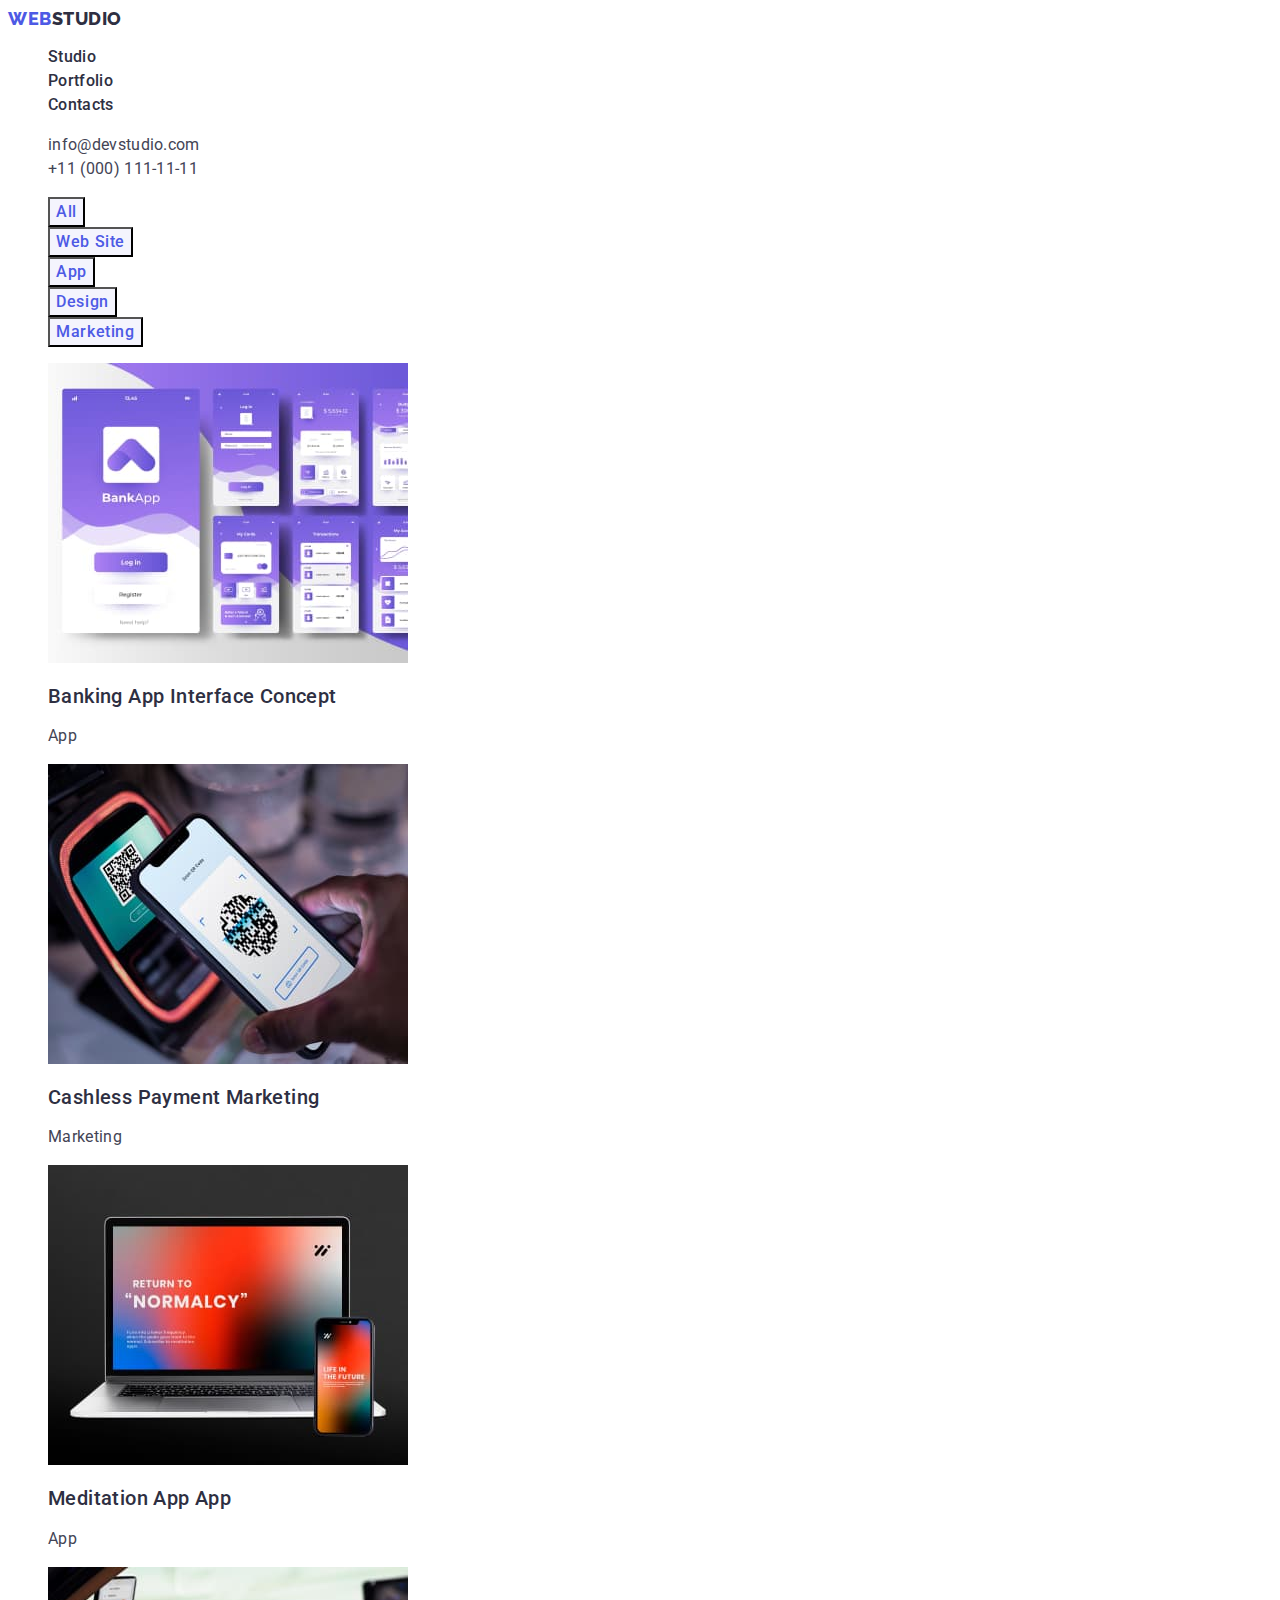
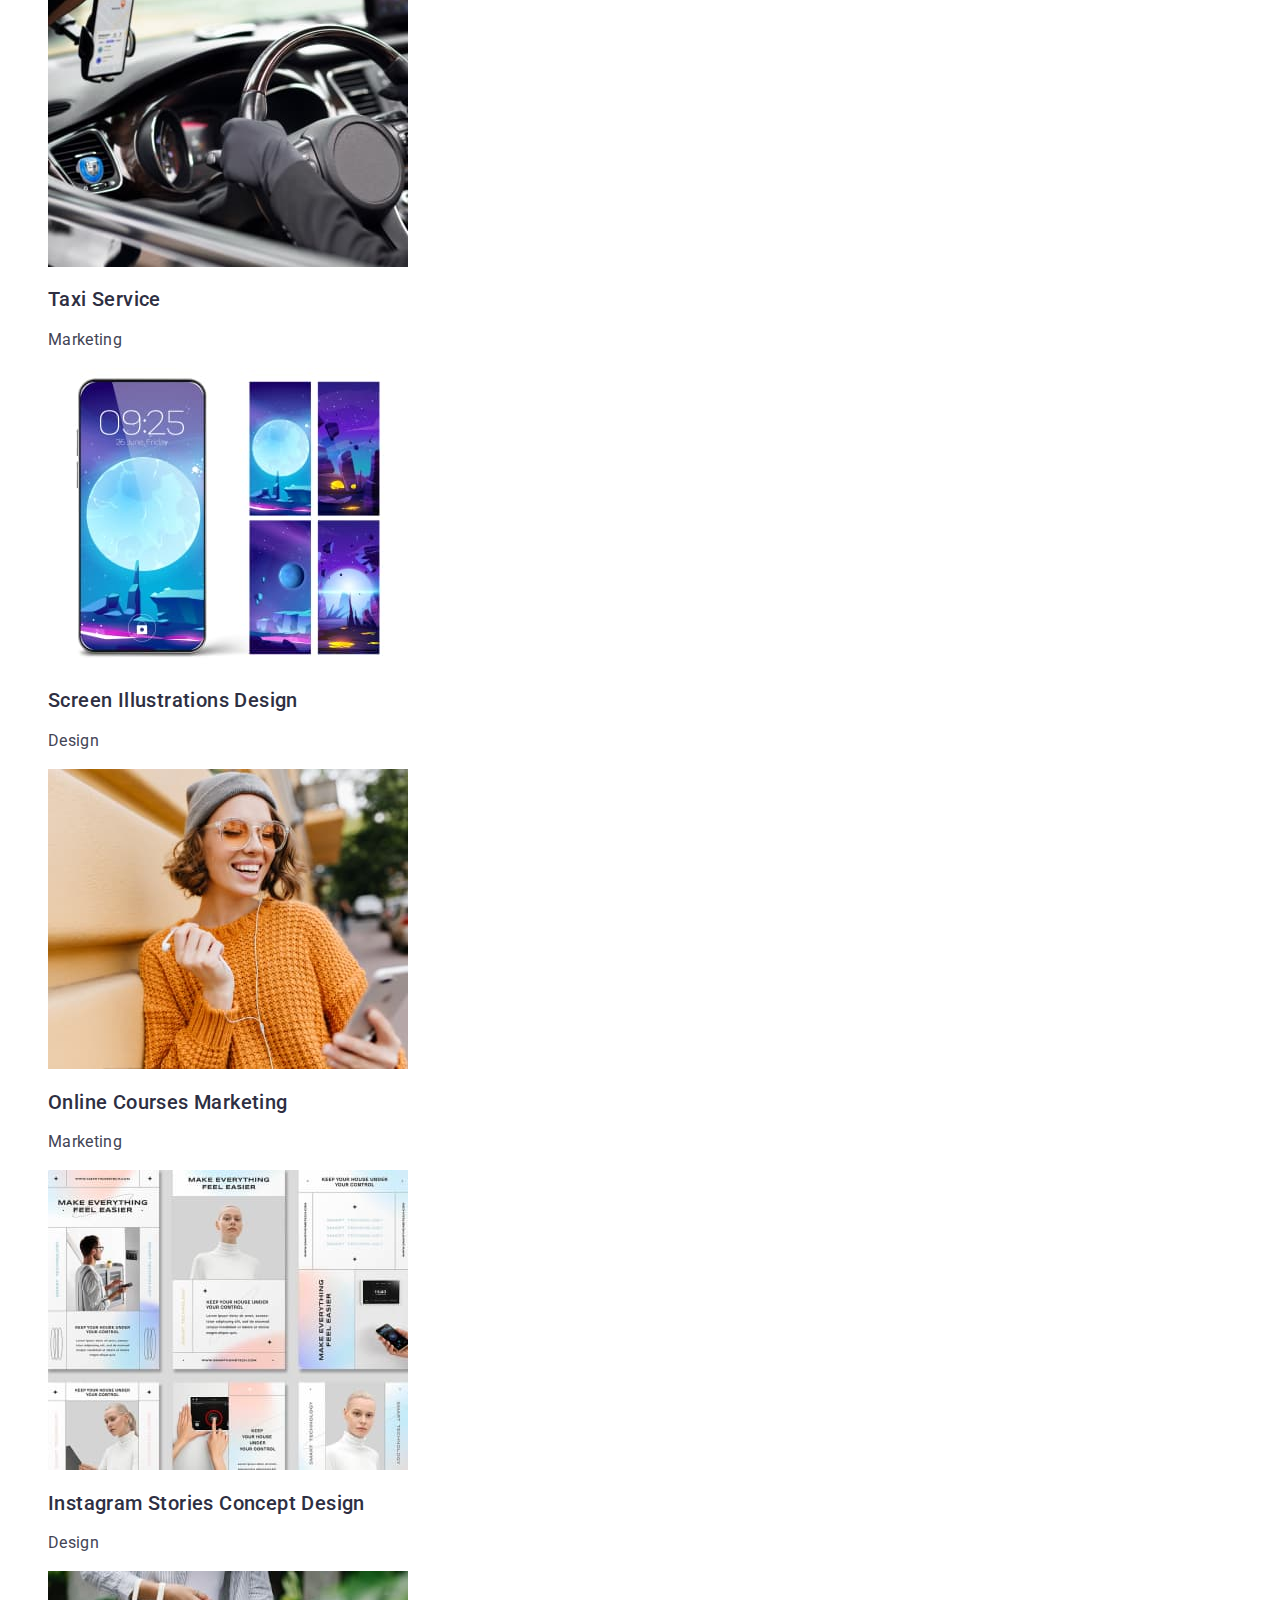
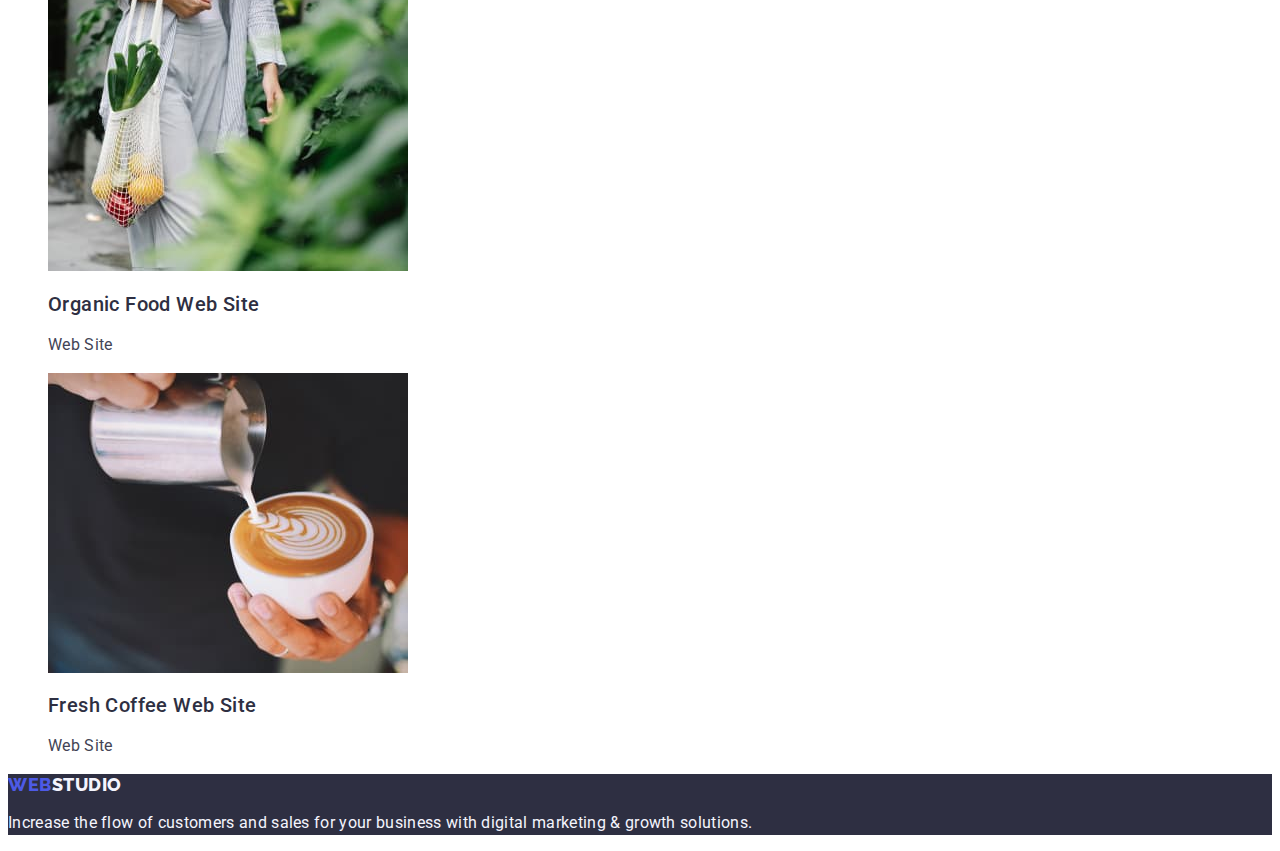
==== portfolio.html @ 2a6f194c "index+porfolio+css. ver 12" ====
<!DOCTYPE html>
<html lang="en">
  <head>
    <meta charset="UTF-8" />
    <meta name="viewport" content="width=device-width, initial-scale=1.0" />
    <link rel="preconnect" href="https://fonts.googleapis.com" />
    <link rel="preconnect" href="https://fonts.gstatic.com" crossorigin />
    <link
      href="https://fonts.googleapis.com/css2?family=Montserrat:wght@400;600&family=Raleway:wght@800&display=swap"
      rel="stylesheet"
    />
    <link rel="preconnect" href="https://fonts.googleapis.com" />
    <link rel="preconnect" href="https://fonts.gstatic.com" crossorigin />
    <link
      href="https://fonts.googleapis.com/css2?family=Montserrat:wght@400;600&family=Raleway:wght@800&family=Roboto:wght@400;500;700;900&display=swap"
      rel="stylesheet"
    />
    <link href="./css/styles.css" rel="stylesheet" />
    <title>Portfolio</title>
  </head>
  <body>
    <!--Top Line-->
    <header>
      <nav>
        <a class="header-logo-upper link" href="./portfolio.html"
          >Web<span class="logo-ligh">Studio</span>
        </a>
        <ul class="header-menu list">
          <li class="header-menu-item">
            <a class="header-menu-link link" href="./index.html">Studio</a>
          </li>
          <li class="header-menu-item">
            <a class="header-menu-link link" href="./portfolio.html"
              >Portfolio</a
            >
          </li>
          <li class="header-menu-item">
            <a class="header-menu-link link" href="">Contacts</a>
          </li>
        </ul>
      </nav>
      <address class="address">
        <ul class="address-menu list">
          <li class="address-menu-item">
            <a class="address-menu-link link" href="mailto:info@devstudio.com"
              >info@devstudio.com</a
            >
          </li>
          <li class="address-menu-item">
            <a class="address-menu-link link" href="tel:+110001111111"
              >+11 (000) 111-11-11</a
            >
          </li>
        </ul>
      </address>
    </header>

    <main>
      <section>
        <h1 hidden>Section 2</h1>
        <ul class="section-two-menu list">
          <li class="section-two-menu-item">
            <button type="button" class="digital-two">All</button>
          </li>
          <li class="section-two-menu-item">
            <button type="button" class="digital-two">Web Site</button>
          </li>
          <li class="section-two-menu-item">
            <button type="button" class="digital-two">App</button>
          </li>
          <li class="section-two-menu-item">
            <button type="button" class="digital-two">Design</button>
          </li>
          <li class="section-two-menu-item">
            <button type="button" class="digital-two">Marketing</button>
          </li>
        </ul>
        <h2 hidden>Our services</h2>
        <ul class="our-services list">
          <li class="our-services-item link">
            <img
              src="./images/banking-app.jpg"
              alt="Banking App Interface Concept"
              width="360"
            />
            <h2 class="sect-heads-three">Banking App Interface Concept</h2>
            <p class="section-text">App</p>
          </li>
          <li class="our-services-item link">
            <img
              src="./images/cashless-payment.jpg"
              alt="Cashless Payment Marketing"
              width="360"
              class="our-services-images"
            />
            <h2 class="sect-heads-three">Cashless Payment Marketing</h2>
            <p class="section-text">Marketing</p>
          </li>
          <li class="our-services-item link">
            <img
              src="./images/meditation-app.jpg"
              alt="Meditation App App"
              width="360"
              class="our-services-images"
            />
            <h2 class="sect-heads-three">Meditation App App</h2>
            <p class="section-text">App</p>
          </li>
          <li class="our-services-item link">
            <img
              src="./images/taxi-service.jpg"
              alt="Taxi Service"
              width="360"
              class="our-services-images"
            />
            <h2 class="sect-heads-three">Taxi Service</h2>
            <p class="section-text">Marketing</p>
          </li>
          <li class="our-services-item link">
            <img
              src="./images/screen-illustrations.jpg"
              alt="Screen Illustrations Design"
              width="360"
              class="our-services-images"
            />
            <h2 class="sect-heads-three">Screen Illustrations Design</h2>
            <p class="section-text">Design</p>
          </li>
          <li class="our-services-item link">
            <img
              src="./images/online-courses.jpg"
              alt="Online Courses Marketing"
              width="360"
              class="our-services-images"
            />
            <h2 class="sect-heads-three">Online Courses Marketing</h2>
            <p class="section-text">Marketing</p>
          </li>
          <li class="our-services-item link">
            <img
              src="./images/instagram-stories.jpg"
              alt="Instagram Stories Concept Design"
              width="360"
              class="our-services-images"
            />
            <h2 class="sect-heads-three">Instagram Stories Concept Design</h2>
            <p class="section-text">Design</p>
          </li>
          <li class="our-services-item link">
            <img
              src="./images/organic-food.jpg"
              alt="Organic Food Web Site"
              width="360"
              class="our-services-images"
            />
            <h2 class="sect-heads-three">Organic Food Web Site</h2>
            <p class="section-text">Web Site</p>
          </li>
          <li class="our-services-item link">
            <img
              src="./images/fresh-coffee.jpg"
              alt="Fresh Coffee Web Site"
              width="360"
              class="our-services-images"
            />
            <h2 class="sect-heads-three">Fresh Coffee Web Site</h2>
            <p class="section-text">Web Site</p>
          </li>
        </ul>
      </section>
    </main>

    <footer class="bottom-of-the-page">
      <a class="header-logo-upper link" href="./index.html"
        >Web<span class="logo-ligh-two">Studio</span>
      </a>
      <p class="footer-text">
        Increase the flow of customers and sales for your business with digital
        marketing & growth solutions.
      </p>
    </footer>
  </body>
</html>
---- css/styles.css ----
:root {
    --iris: #4D5AE5;
    --ocean: #404BBF;
    --navy-blue: #2E2F42;
    --green: #31D0AA;
    --slate: #434455;
    --light-slate: #8E8F99;
    --cornflower: #E7E9FC;
    --cloud: #F4F4FD;
    --grey: #2E2F42;
    --white: #FFFFFF;
    --dairy: #FCFCFC;

}

body {
    font-family: Roboto, sans-serif;
    color: #434455;
    background-color: #FFFFFF;
}

button {
    cursor: pointer;
}

.header {
    background: var(--white);
}

.list {
    list-style: none;
}

.link {
    text-decoration: none;
}

.header-logo-upper {
    font-size: 18px;
    font-family: Raleway, sans-serif;
    font-weight: 800;
    text-transform: uppercase;
    color: var(--iris);
    line-height: 1.17;
    letter-spacing: 0.03em;
}

.logo-ligh {
    color: var(--grey);
}

.logo-ligh-two {
    color: var(--cloud) ;
}

.header-menu-link {
    font-size: 16px;
    font-weight: 500;
    line-height: 1.5;
    letter-spacing: 0.02em;
    color: var(--navy-blue);
}

.header-menu-link:hover,
.header-menu-link:focus {
    color: var(--ocean);
}

.address {
    font-style: normal;
}

.address-menu-link{
    font-size: 16px;
    line-height: 1.5;
    letter-spacing: 0.02em;
    color: var(--slate);
}

.address-menu-link:hover,
.address-menu-link:focus {
    color: var(--ocean);
}

.hero-image {
    background-color: var(--navyblue, #2e2f42);
}

.hero-image-title {
    color: var(--white);
    font-size: 56px;
    font-family: Roboto;
    font-weight: 700;
    line-height: 1.07;
    letter-spacing: 0.02em;
    text-align: center;
}
.digital {
    background: var(--iris);
    color: var(--white);
    font-family: "Roboto", sans-serif;
    font-weight: 500;
    font-size: 16px;
    line-height: 1.5;
    letter-spacing: 0.04em;
    }

.digital:hover,
.digital:focus {
    background: var(--ocean)
}

.sect-heads-three {
    color: var(--navy-blue);
    font-size: 20px;
    font-family: Roboto;
    font-weight: 500;
    line-height: 1.2;
    letter-spacing: 0.02em;
}

.section-text {
    color: var(--slate);
    font-size: 16px;
    font-family: Roboto;
    line-height: 1.5;
    letter-spacing: 0.02em;
}

.sect-heads-two {
    color: var(--navy-blue);
    text-align: center;
    font-size: 36px;
    font-family: Roboto;
    font-weight: 700;
    line-height: 1.11;
    letter-spacing: 0.02em;
    text-transform: capitalize;
}

.img-bg {
    background: var(--cornflower)
}

.sect-four {
    background-color: #F4F4FD;
}

.bottom-of-the-page {
    background: var(--navy-blue);
}

.sect-four-item {
    background-color: #FFFFFF;
}

.footer-text {
    color: var(--cloud);
    font-size: 16px;
    font-family: Roboto;
    line-height: 24px;
    letter-spacing: 0.32px;
}

.digital-two {
    font-family: "Roboto", sans-serif;
    font-weight: 500;
    font-size: 16px;
    line-height: 1.5;
    letter-spacing: 0.04em;
    color: var(--iris);
    background-color: var(--cloud);
}
.digital-two:hover,
.digital-two:focus {
    background-color: var(--ocean);
    color: var(--white);
}
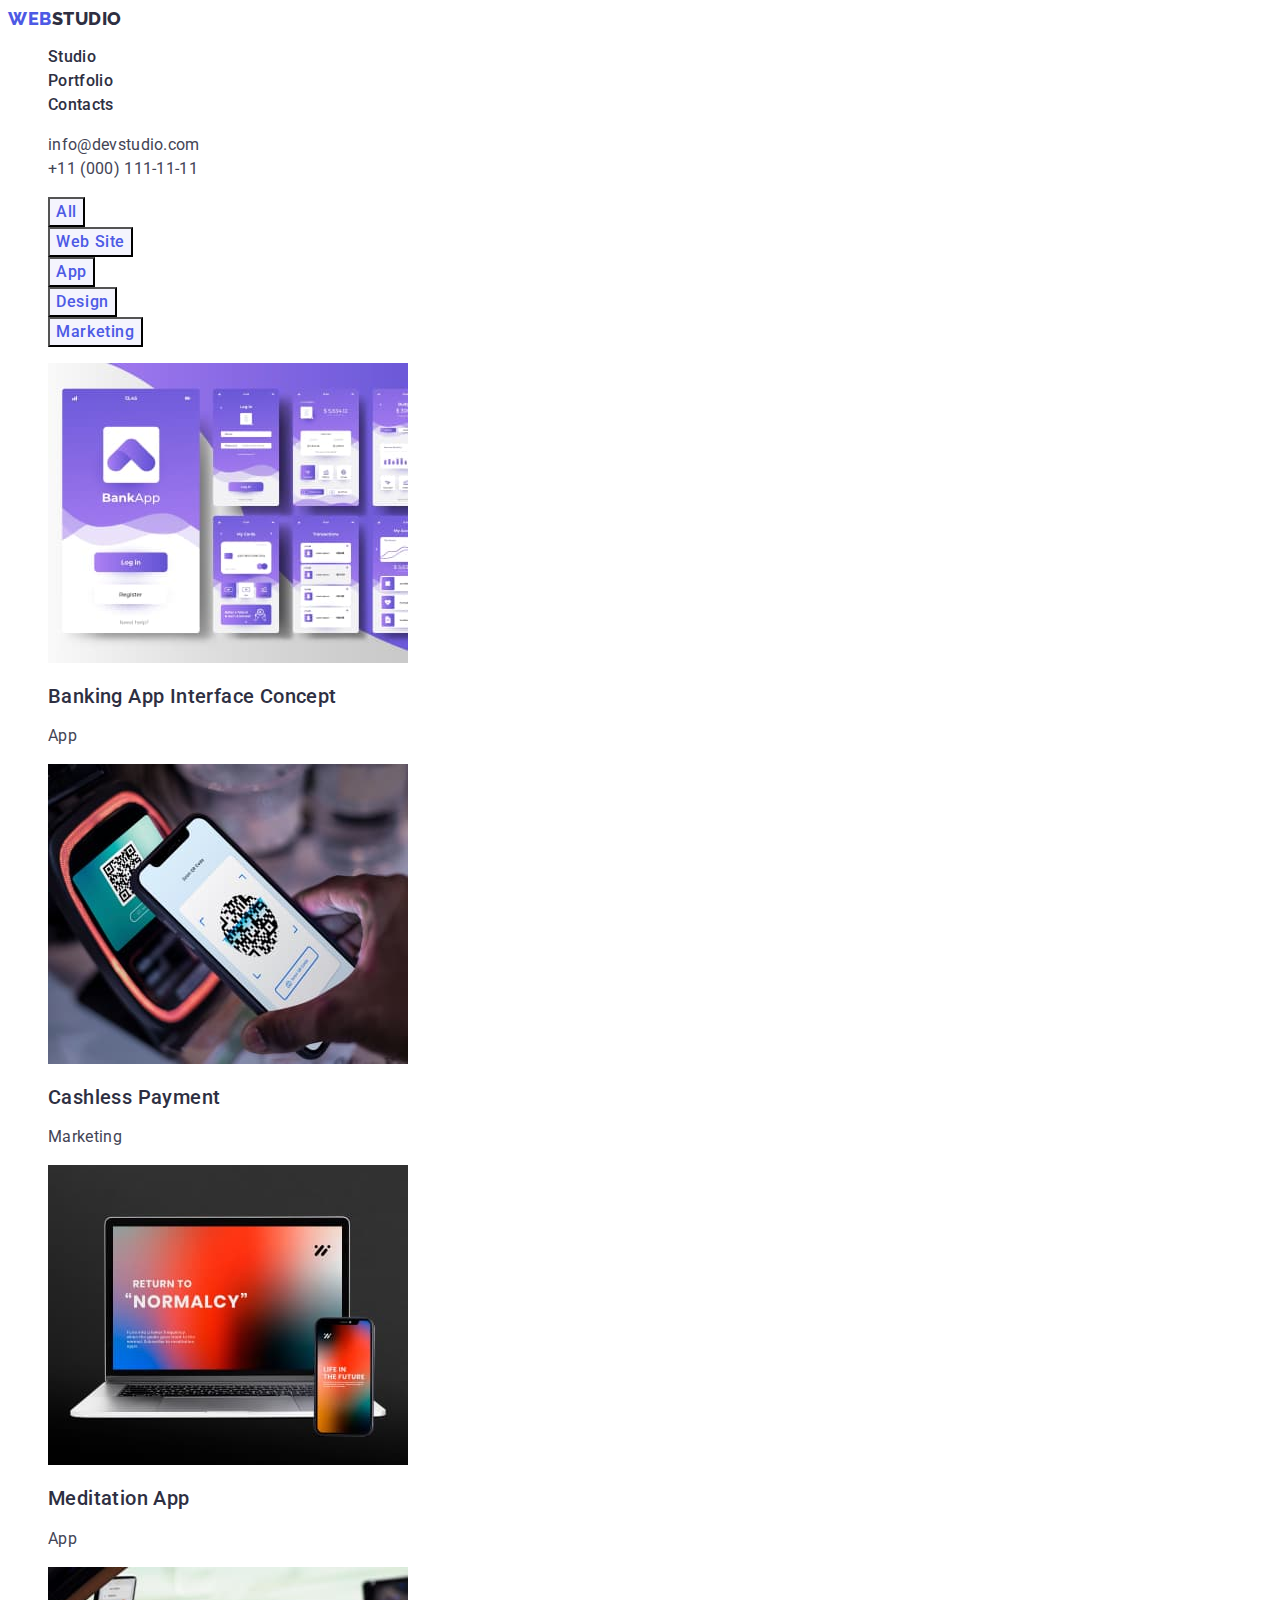
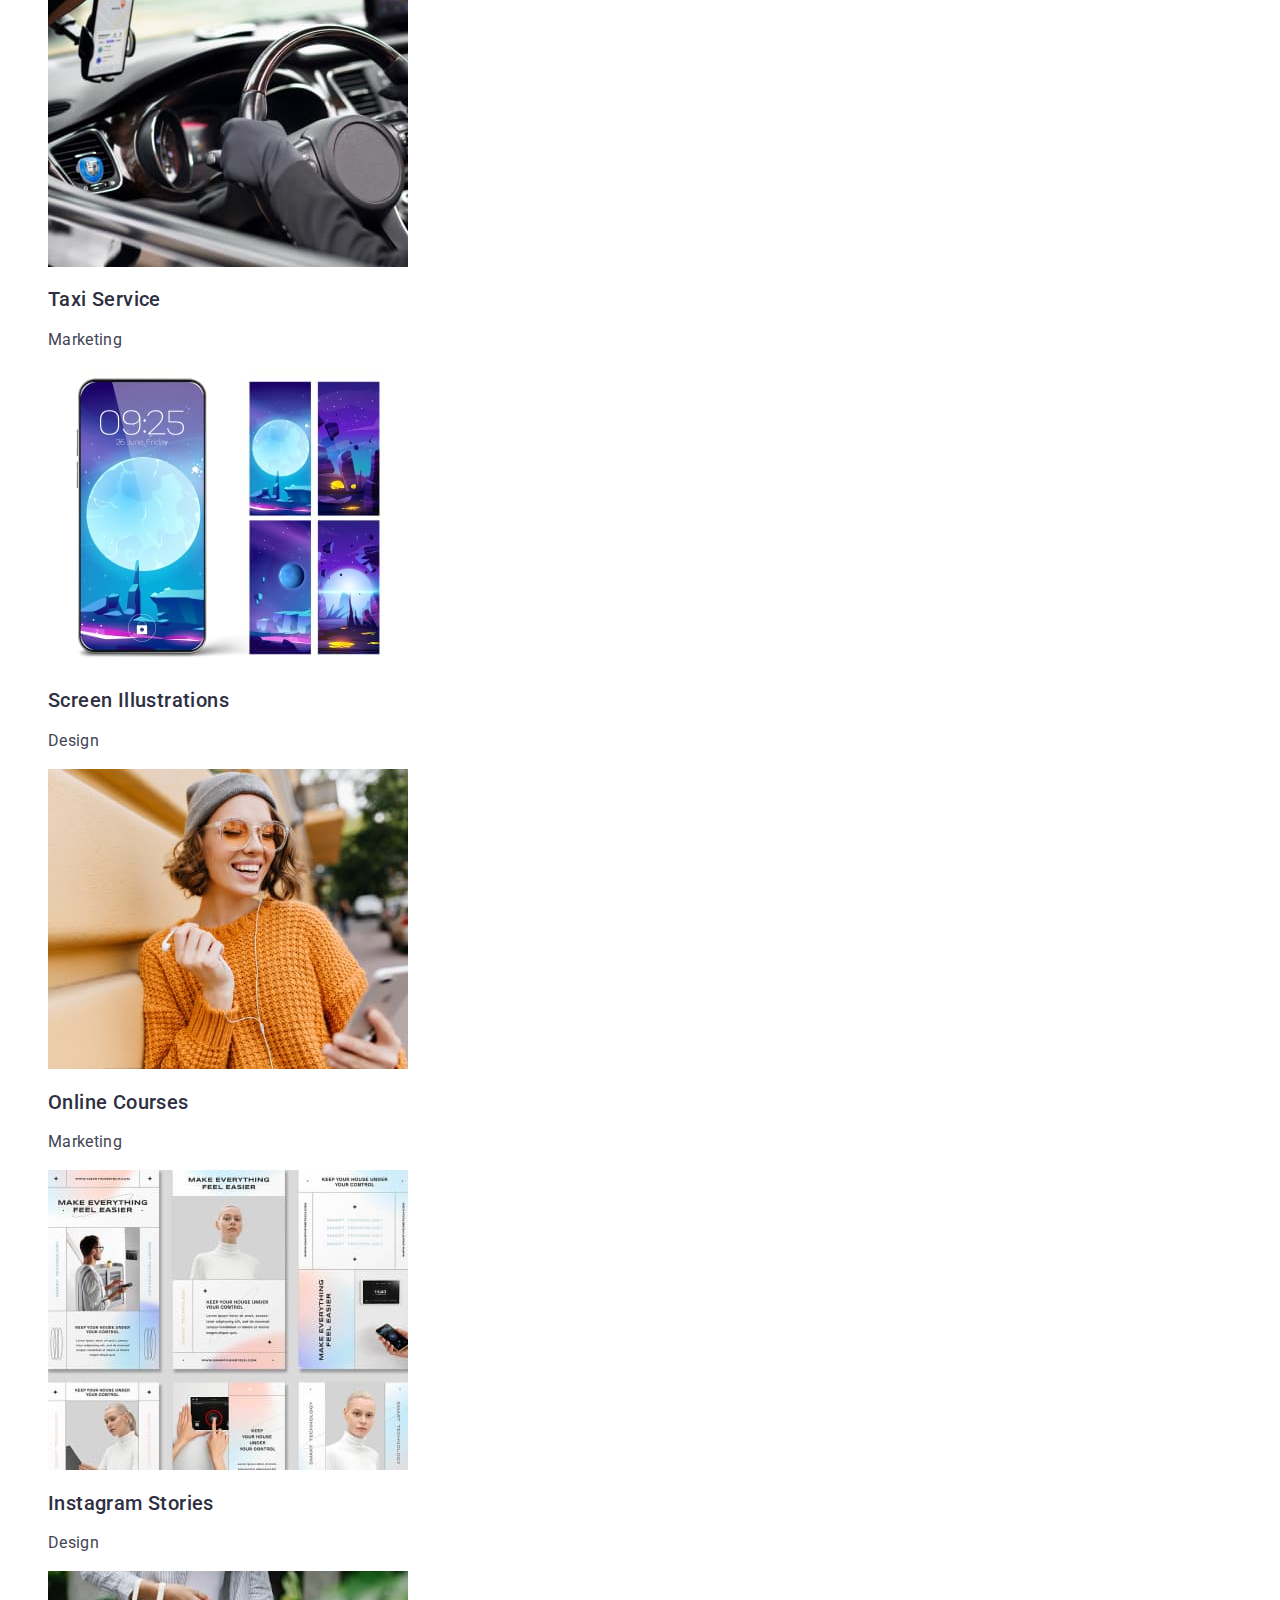
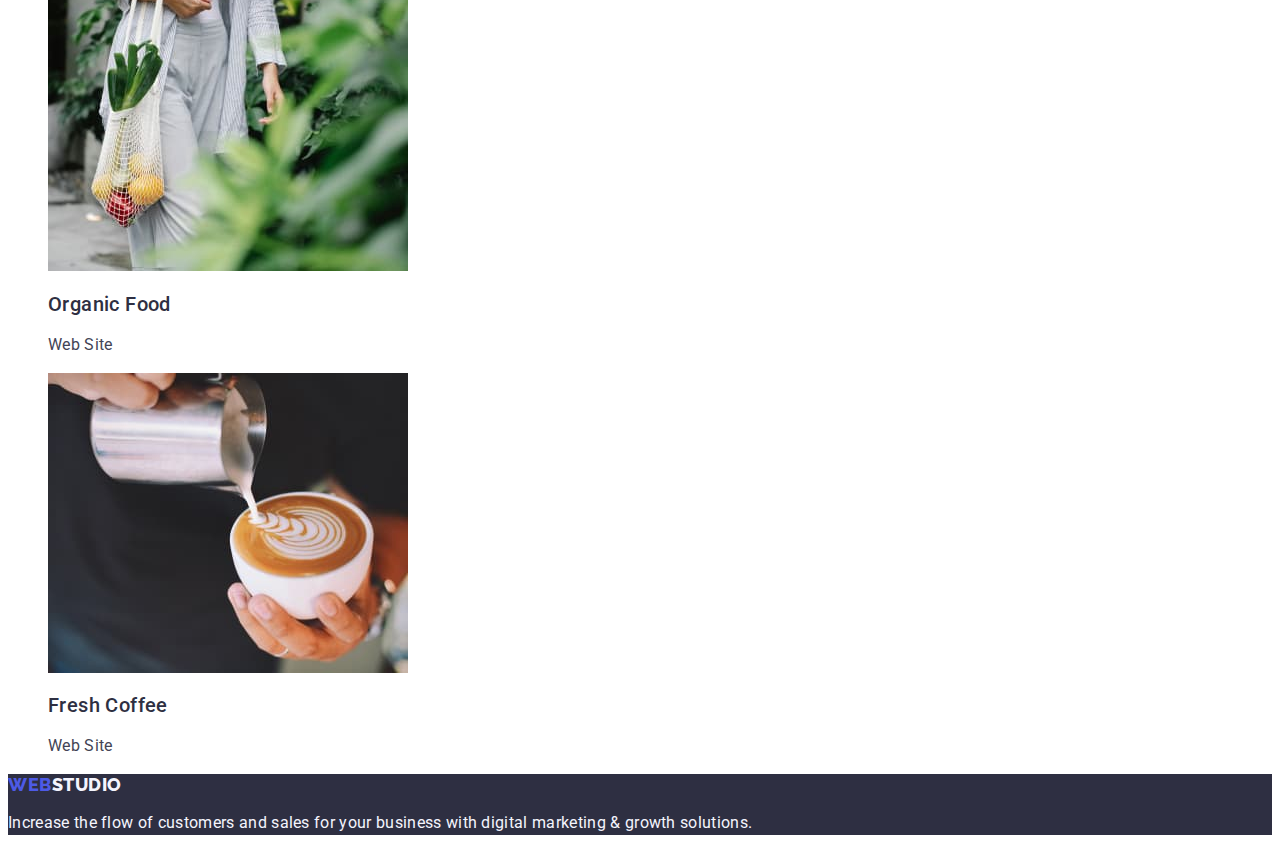
==== commit 70753b50: "index+porfolio+css. ver 15" ====
--- a/portfolio.html
+++ b/portfolio.html
@@ -60,111 +60,129 @@
         <h1 hidden>Section 2</h1>
         <ul class="section-two-menu list">
           <li class="section-two-menu-item">
-            <button type="button" class="digital-two">All</button>
-          </li>
-          <li class="section-two-menu-item">
-            <button type="button" class="digital-two">Web Site</button>
-          </li>
-          <li class="section-two-menu-item">
-            <button type="button" class="digital-two">App</button>
-          </li>
-          <li class="section-two-menu-item">
-            <button type="button" class="digital-two">Design</button>
-          </li>
-          <li class="section-two-menu-item">
-            <button type="button" class="digital-two">Marketing</button>
-          </li>
-        </ul>
-        <h2 hidden>Our services</h2>
+            <button type="button" class="digital-two link">All</button>
+          </li>
+          <li class="section-two-menu-item">
+            <button type="button" class="digital-two link">Web Site</button>
+          </li>
+          <li class="section-two-menu-item">
+            <button type="button" class="digital-two link">App</button>
+          </li>
+          <li class="section-two-menu-item">
+            <button type="button" class="digital-two link">Design</button>
+          </li>
+          <li class="section-two-menu-item">
+            <button type="button" class="digital-two link">Marketing</button>
+          </li>
+        </ul>
         <ul class="our-services list">
-          <li class="our-services-item link">
-            <img
-              src="./images/banking-app.jpg"
-              alt="Banking App Interface Concept"
-              width="360"
-            />
-            <h2 class="sect-heads-three">Banking App Interface Concept</h2>
-            <p class="section-text">App</p>
-          </li>
-          <li class="our-services-item link">
-            <img
-              src="./images/cashless-payment.jpg"
-              alt="Cashless Payment Marketing"
-              width="360"
-              class="our-services-images"
-            />
-            <h2 class="sect-heads-three">Cashless Payment Marketing</h2>
-            <p class="section-text">Marketing</p>
-          </li>
-          <li class="our-services-item link">
-            <img
-              src="./images/meditation-app.jpg"
-              alt="Meditation App App"
-              width="360"
-              class="our-services-images"
-            />
-            <h2 class="sect-heads-three">Meditation App App</h2>
-            <p class="section-text">App</p>
-          </li>
-          <li class="our-services-item link">
-            <img
-              src="./images/taxi-service.jpg"
-              alt="Taxi Service"
-              width="360"
-              class="our-services-images"
-            />
-            <h2 class="sect-heads-three">Taxi Service</h2>
-            <p class="section-text">Marketing</p>
-          </li>
-          <li class="our-services-item link">
-            <img
-              src="./images/screen-illustrations.jpg"
-              alt="Screen Illustrations Design"
-              width="360"
-              class="our-services-images"
-            />
-            <h2 class="sect-heads-three">Screen Illustrations Design</h2>
-            <p class="section-text">Design</p>
-          </li>
-          <li class="our-services-item link">
-            <img
-              src="./images/online-courses.jpg"
-              alt="Online Courses Marketing"
-              width="360"
-              class="our-services-images"
-            />
-            <h2 class="sect-heads-three">Online Courses Marketing</h2>
-            <p class="section-text">Marketing</p>
-          </li>
-          <li class="our-services-item link">
-            <img
-              src="./images/instagram-stories.jpg"
-              alt="Instagram Stories Concept Design"
-              width="360"
-              class="our-services-images"
-            />
-            <h2 class="sect-heads-three">Instagram Stories Concept Design</h2>
-            <p class="section-text">Design</p>
-          </li>
-          <li class="our-services-item link">
-            <img
-              src="./images/organic-food.jpg"
-              alt="Organic Food Web Site"
-              width="360"
-              class="our-services-images"
-            />
-            <h2 class="sect-heads-three">Organic Food Web Site</h2>
-            <p class="section-text">Web Site</p>
-          </li>
-          <li class="our-services-item link">
-            <img
-              src="./images/fresh-coffee.jpg"
-              alt="Fresh Coffee Web Site"
-              width="360"
-              class="our-services-images"
-            />
-            <h2 class="sect-heads-three">Fresh Coffee Web Site</h2>
-            <p class="section-text">Web Site</p>
+          <li class="our-services-item">
+            <a class="our-services-link link" href="">
+              <img
+                src="./images/banking-app.jpg"
+                alt="Banking App Interface Concept"
+                width="360"
+                class="our-services-images link"
+              />
+              <h2 class="sect-heads-three">Banking App Interface Concept</h2>
+              <p class="section-text">App</p>
+            </a>
+          </li>
+          <li class="our-services-item">
+            <a class="our-services-link link" href="">
+              <img
+                src="./images/cashless-payment.jpg"
+                alt="Cashless Payment Marketing"
+                width="360"
+                class="our-services-images link"
+              />
+              <h2 class="sect-heads-three">Cashless Payment</h2>
+              <p class="section-text">Marketing</p>
+            </a>
+          </li>
+          <li class="our-services-item">
+            <a class="our-services-link link" href="">
+              <img
+                src="./images/meditation-app.jpg"
+                alt="Meditation App App"
+                width="360"
+                class="our-services-images link"
+              />
+              <h2 class="sect-heads-three">Meditation App</h2>
+              <p class="section-text">App</p>
+            </a>
+          </li>
+          <li class="our-services-item">
+            <a class="our-services-link link" href="">
+              <img
+                src="./images/taxi-service.jpg"
+                alt="Taxi Service"
+                width="360"
+                class="our-services-images link"
+              />
+              <h2 class="sect-heads-three">Taxi Service</h2>
+              <p class="section-text">Marketing</p>
+            </a>
+          </li>
+          <li class="our-services-item">
+            <a class="our-services-link link" href="">
+              <img
+                src="./images/screen-illustrations.jpg"
+                alt="Screen Illustrations Design"
+                width="360"
+                class="our-services-images link"
+              />
+              <h2 class="sect-heads-three">Screen Illustrations</h2>
+              <p class="section-text">Design</p>
+            </a>
+          </li>
+          <li class="our-services-item">
+            <a class="our-services-link link" href="">
+              <img
+                src="./images/online-courses.jpg"
+                alt="Online Courses Marketing"
+                width="360"
+                class="our-services-images link"
+              />
+              <h2 class="sect-heads-three">Online Courses</h2>
+              <p class="section-text">Marketing</p>
+            </a>
+          </li>
+          <li class="our-services-item">
+            <a class="our-services-link link" href="">
+              <img
+                src="./images/instagram-stories.jpg"
+                alt="Instagram Stories Concept Design"
+                width="360"
+                class="our-services-images link"
+              />
+              <h2 class="sect-heads-three">Instagram Stories</h2>
+              <p class="section-text">Design</p>
+            </a>
+          </li>
+          <li class="our-services-item">
+            <a class="our-services-link link" href="">
+              <img
+                src="./images/organic-food.jpg"
+                alt="Organic Food Web Site"
+                width="360"
+                class="our-services-images link"
+              />
+              <h2 class="sect-heads-three">Organic Food</h2>
+              <p class="section-text">Web Site</p>
+            </a>
+          </li>
+          <li class="our-services-item">
+            <a class="our-services-link link" href="">
+              <img
+                src="./images/fresh-coffee.jpg"
+                alt="Fresh Coffee Web Site"
+                width="360"
+                class="our-services-images link"
+              />
+              <h2 class="sect-heads-three">Fresh Coffee</h2>
+              <p class="section-text">Web Site</p>
+            </a>
           </li>
         </ul>
       </section>
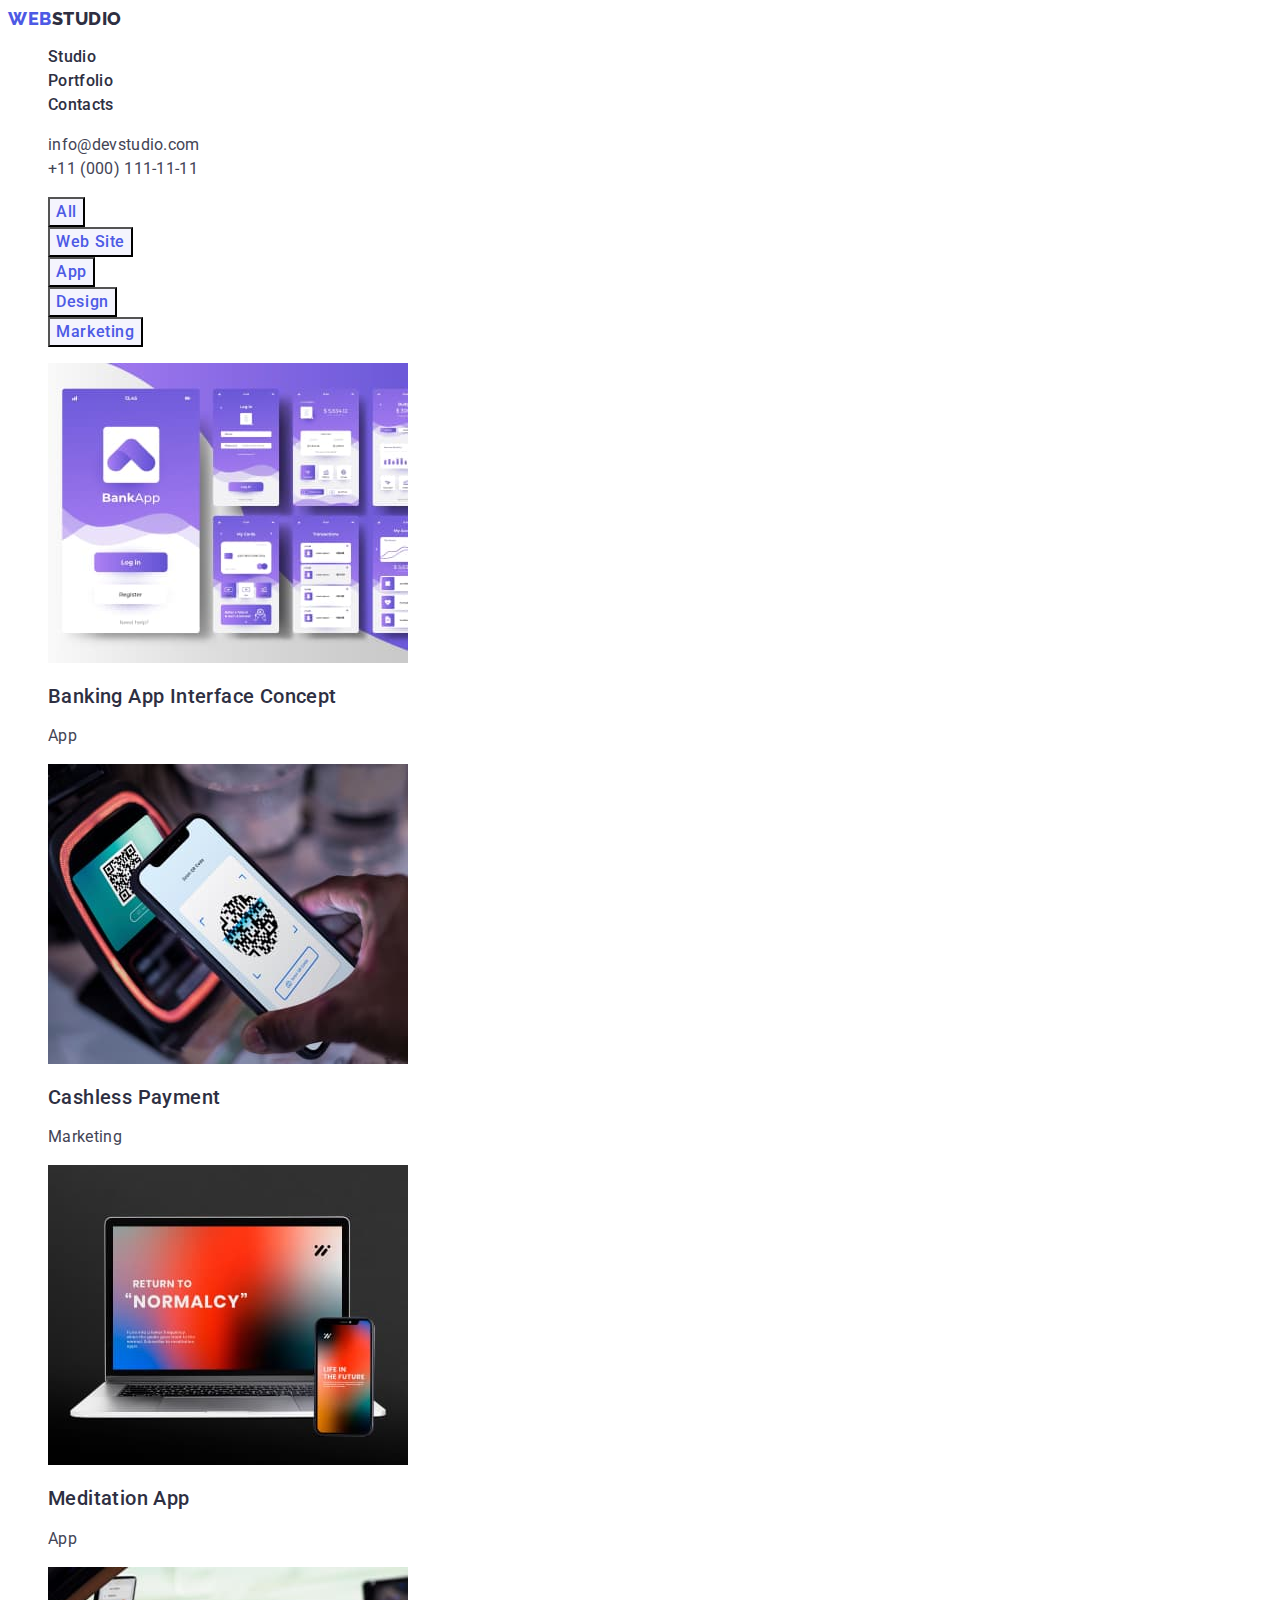
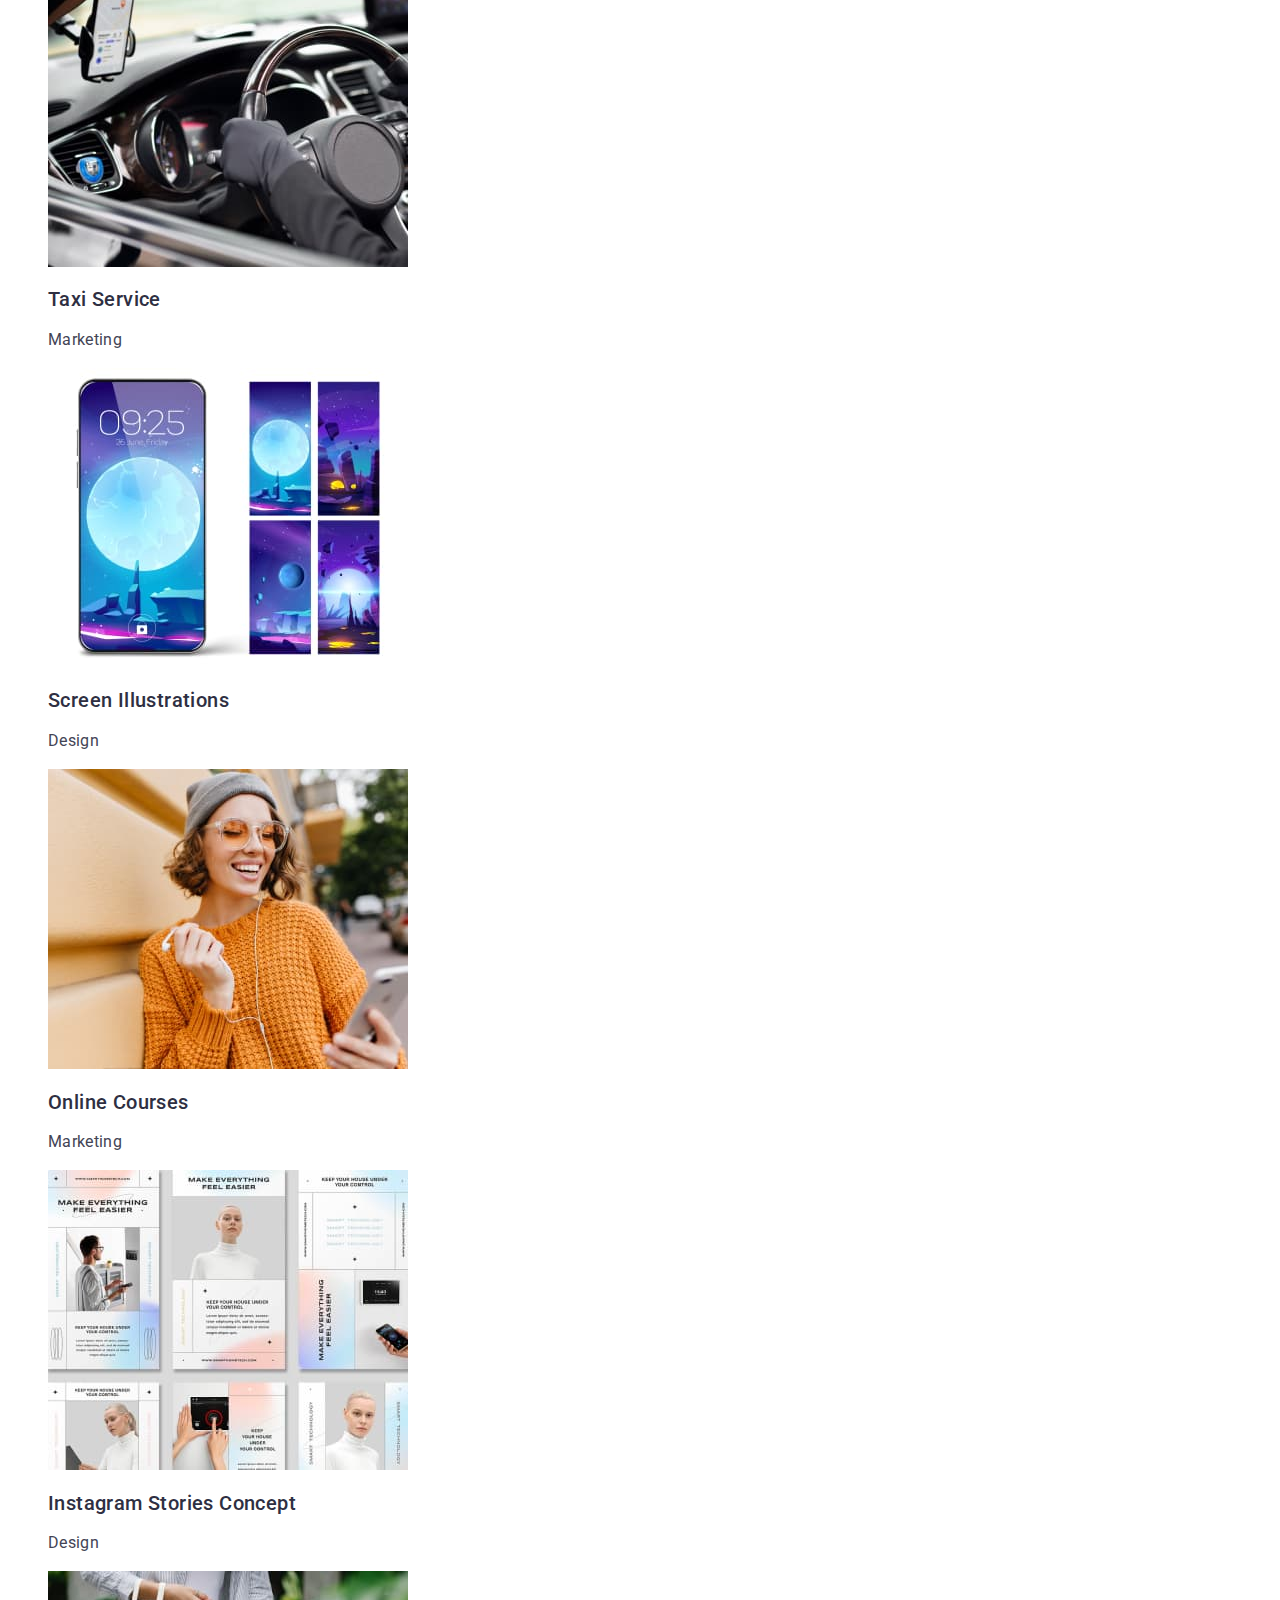
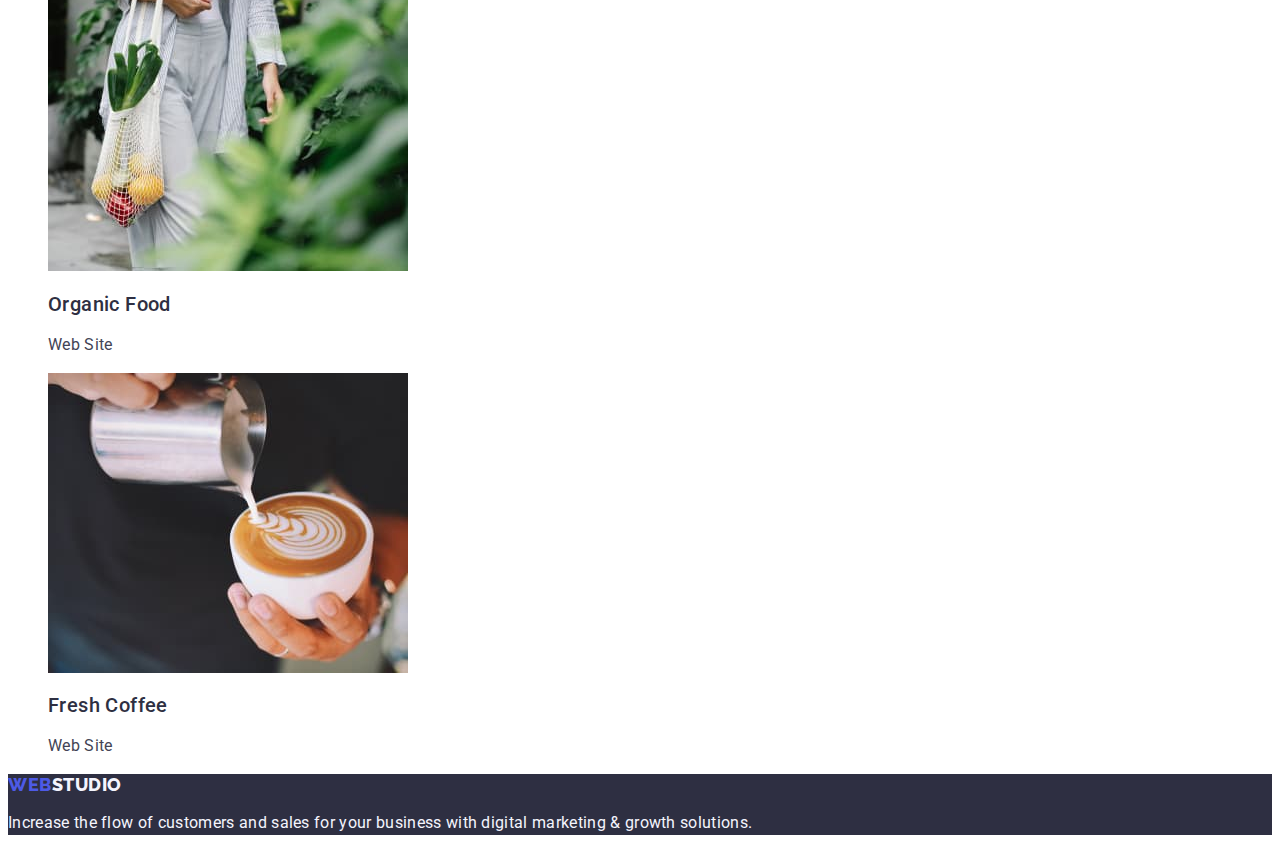
==== commit 67643837: "index+porfolio+css. ver 16" ====
--- a/portfolio.html
+++ b/portfolio.html
@@ -156,7 +156,7 @@
                 width="360"
                 class="our-services-images link"
               />
-              <h2 class="sect-heads-three">Instagram Stories</h2>
+              <h2 class="sect-heads-three">Instagram Stories Concept</h2>
               <p class="section-text">Design</p>
             </a>
           </li>
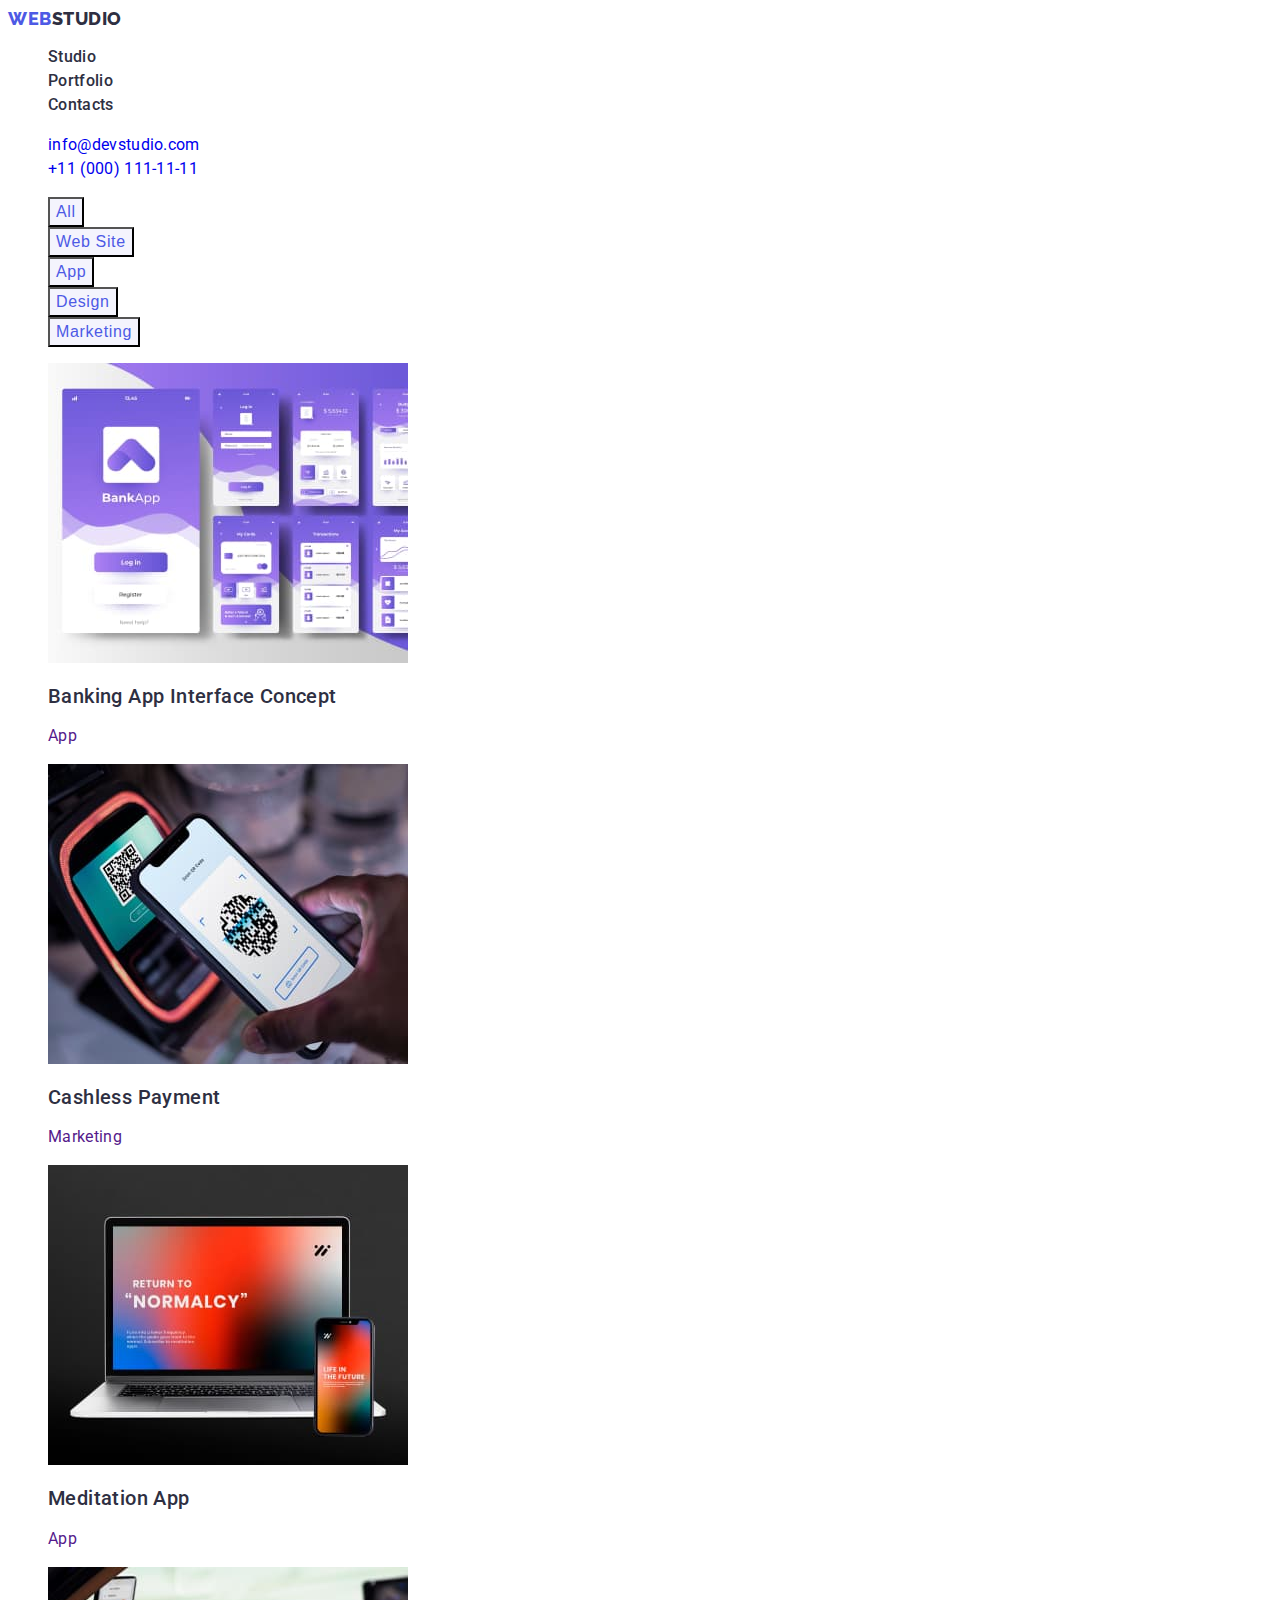
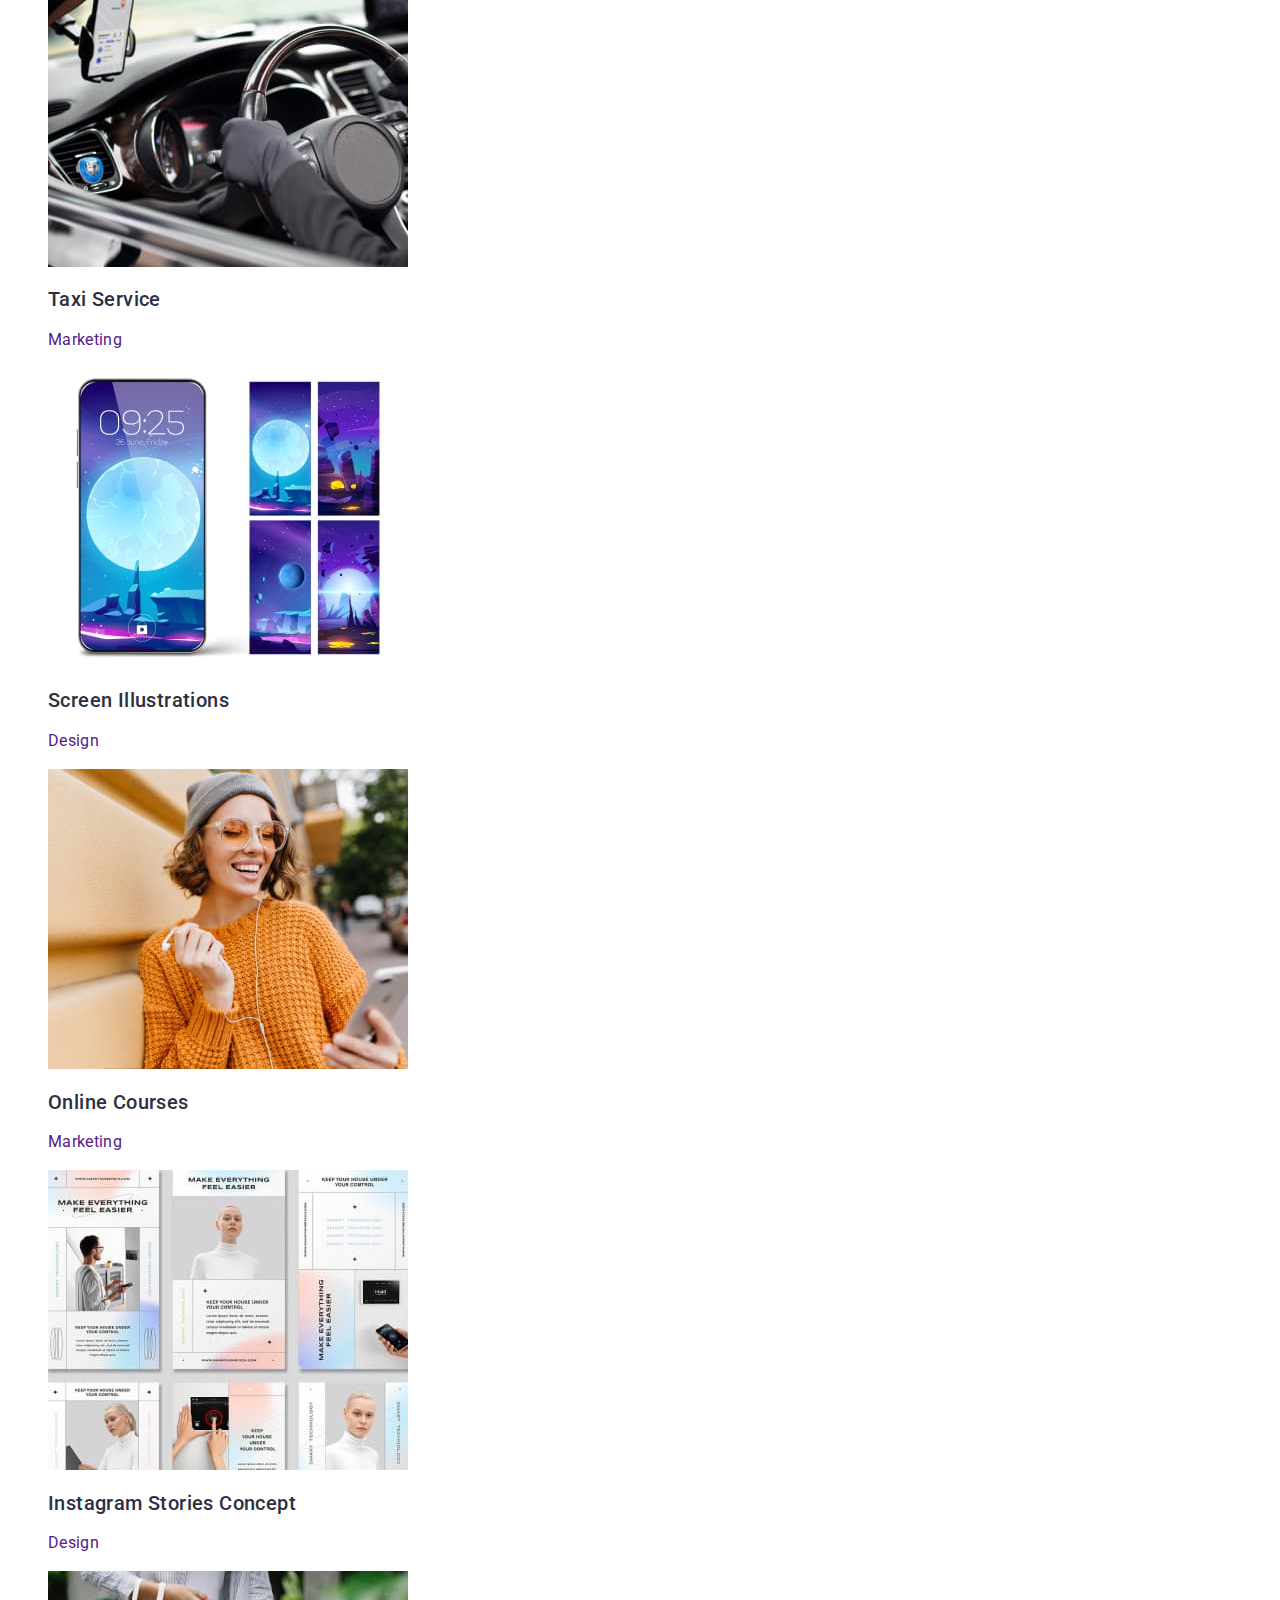
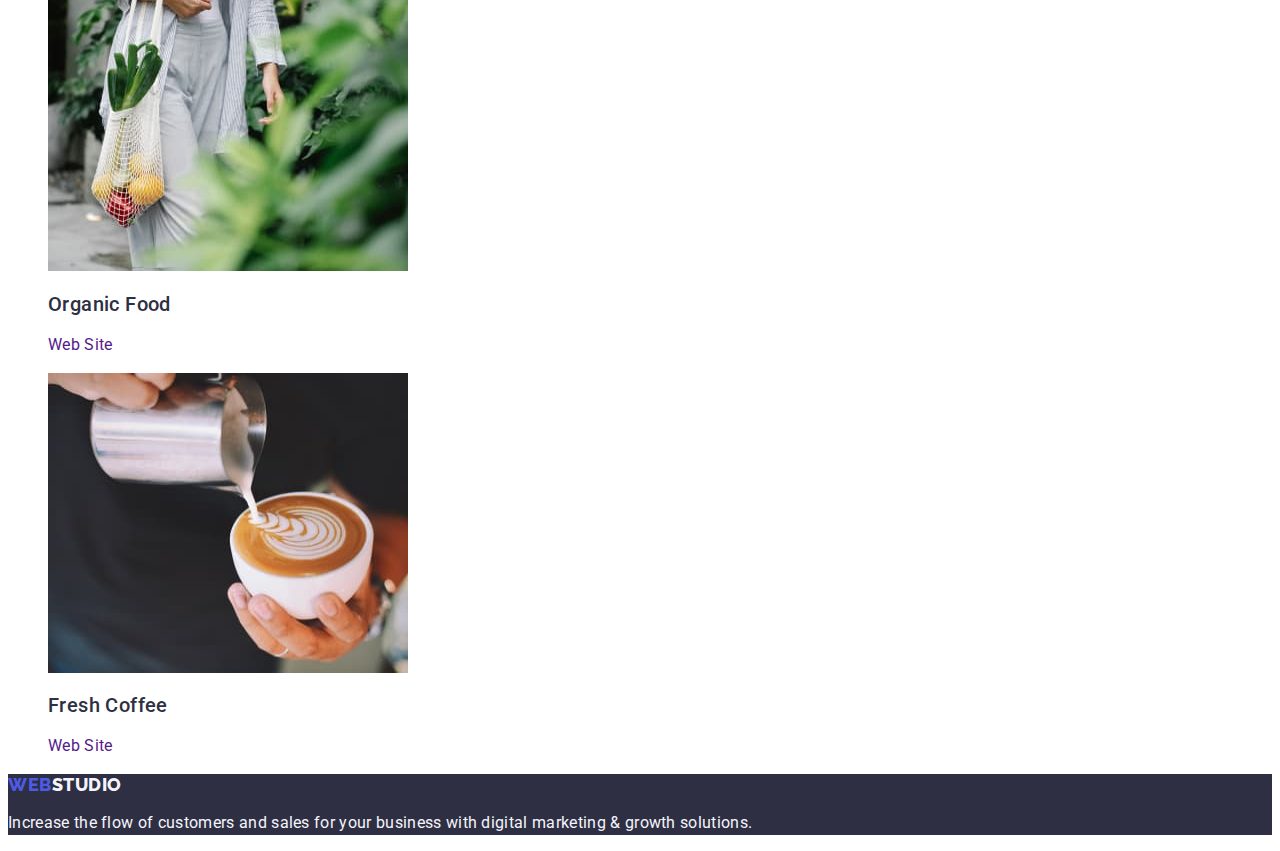
==== commit bc01d14c: "index+porfolio+css. ver 17" ====
--- a/portfolio.html
+++ b/portfolio.html
@@ -6,13 +6,7 @@
     <link rel="preconnect" href="https://fonts.googleapis.com" />
     <link rel="preconnect" href="https://fonts.gstatic.com" crossorigin />
     <link
-      href="https://fonts.googleapis.com/css2?family=Montserrat:wght@400;600&family=Raleway:wght@800&display=swap"
-      rel="stylesheet"
-    />
-    <link rel="preconnect" href="https://fonts.googleapis.com" />
-    <link rel="preconnect" href="https://fonts.gstatic.com" crossorigin />
-    <link
-      href="https://fonts.googleapis.com/css2?family=Montserrat:wght@400;600&family=Raleway:wght@800&family=Roboto:wght@400;500;700;900&display=swap"
+      href="https://fonts.googleapis.com/css2?family=Raleway:wght@800&family=Roboto:wght@400;500;700&display=swap"
       rel="stylesheet"
     />
     <link href="./css/styles.css" rel="stylesheet" />
--- a/css/styles.css
+++ b/css/styles.css
@@ -21,10 +21,6 @@
 
 button {
     cursor: pointer;
-}
-
-.header {
-    background: var(--white);
 }
 
 .list {
@@ -74,7 +70,6 @@
     font-size: 16px;
     line-height: 1.5;
     letter-spacing: 0.02em;
-    color: var(--slate);
 }
 
 .address-menu-link:hover,
@@ -82,14 +77,8 @@
     color: var(--ocean);
 }
 
-.hero-image {
-    background-color: var(--navyblue, #2e2f42);
-}
-
 .hero-image-title {
-    color: var(--white);
     font-size: 56px;
-    font-family: Roboto;
     font-weight: 700;
     line-height: 1.07;
     letter-spacing: 0.02em;
@@ -97,8 +86,6 @@
 }
 .digital {
     background: var(--iris);
-    color: var(--white);
-    font-family: "Roboto", sans-serif;
     font-weight: 500;
     font-size: 16px;
     line-height: 1.5;
@@ -113,16 +100,13 @@
 .sect-heads-three {
     color: var(--navy-blue);
     font-size: 20px;
-    font-family: Roboto;
     font-weight: 500;
     line-height: 1.2;
     letter-spacing: 0.02em;
 }
 
 .section-text {
-    color: var(--slate);
     font-size: 16px;
-    font-family: Roboto;
     line-height: 1.5;
     letter-spacing: 0.02em;
 }
@@ -131,7 +115,6 @@
     color: var(--navy-blue);
     text-align: center;
     font-size: 36px;
-    font-family: Roboto;
     font-weight: 700;
     line-height: 1.11;
     letter-spacing: 0.02em;
@@ -150,20 +133,14 @@
     background: var(--navy-blue);
 }
 
-.sect-four-item {
-    background-color: #FFFFFF;
-}
-
 .footer-text {
     color: var(--cloud);
     font-size: 16px;
-    font-family: Roboto;
-    line-height: 24px;
-    letter-spacing: 0.32px;
+    line-height: 1.5;
+    letter-spacing: 0.02em;
 }
 
 .digital-two {
-    font-family: "Roboto", sans-serif;
     font-weight: 500;
     font-size: 16px;
     line-height: 1.5;
